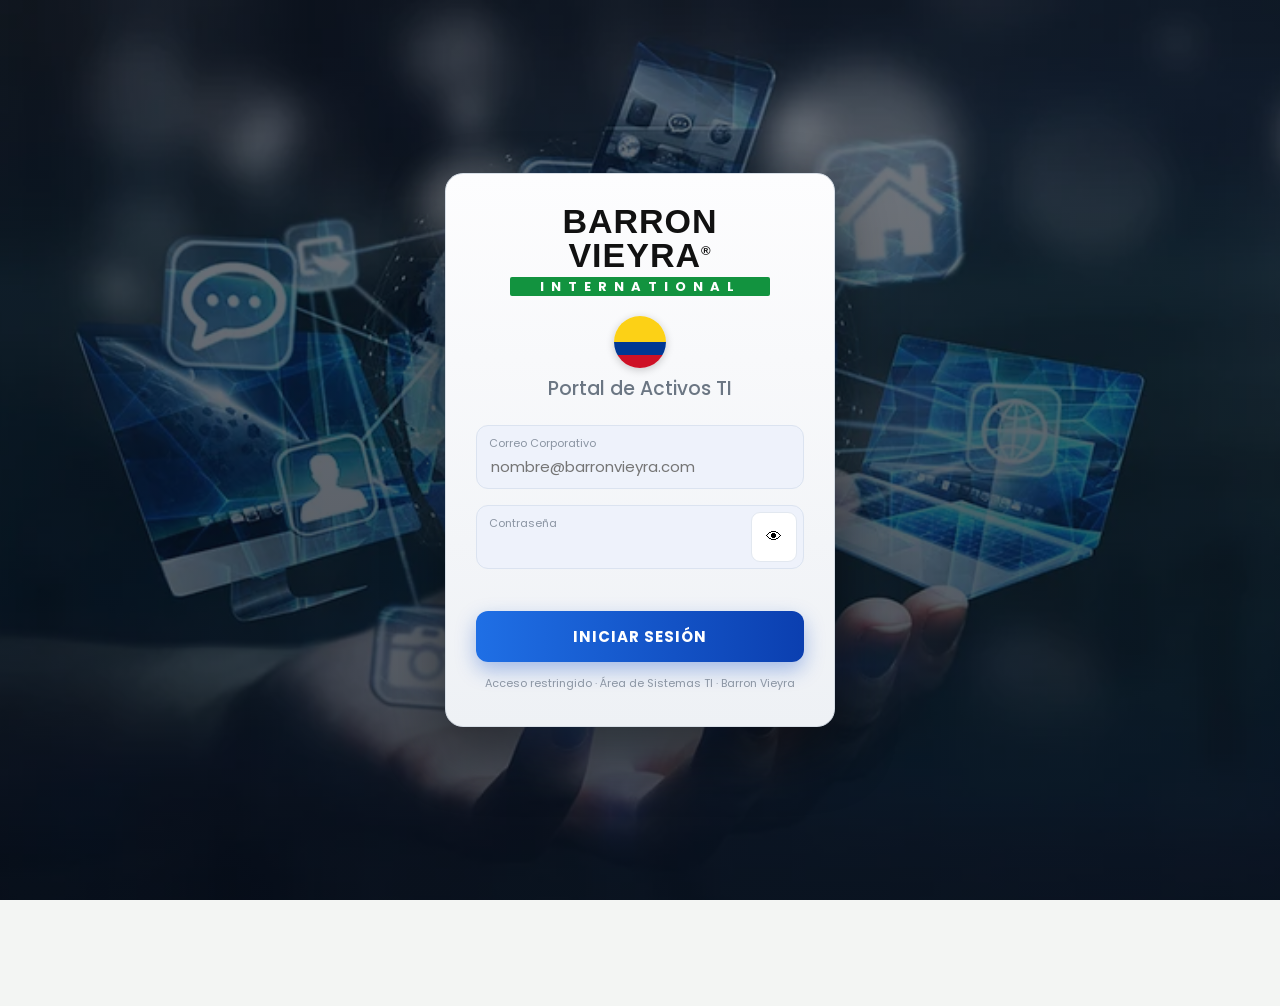
==== index.html @ f84a5479 "index: accesos a pantalla completa (grid 3x2)" ====
<!DOCTYPE html>
<html lang="es">
<head>
<meta charset="UTF-8">
<meta name="viewport" content="width=device-width, initial-scale=1.0">
<title>Portal de Sistemas — Accesos</title>
<link rel="preconnect" href="https://fonts.googleapis.com">
<link rel="preconnect" href="https://fonts.gstatic.com" crossorigin>
<link href="https://fonts.googleapis.com/css2?family=Oswald:wght@500;600;700&family=Poppins:wght@400;500;600;700&display=swap" rel="stylesheet">
<style>
  :root {
    --bg-page: #f3f5f3;
    --bg-header: #0d3d24;
    --bg-card: #ffffff;
    --text-primary: #1c1c1a;
    --text-secondary: #6b6f6c;
    --text-on-dark: #f4f6f4;
    --accent: #008651;
    --border: #e3e6e2;
    --radius: 12px;
  }
  * { box-sizing: border-box; }
  body {
    margin: 0;
    min-height: 100vh;
    font-family: 'Poppins', -apple-system, BlinkMacSystemFont, "Segoe UI", Roboto, Helvetica, Arial, sans-serif;
    background: var(--bg-page);
    color: var(--text-primary);
    display: flex;
    flex-direction: column;
  }

  .top-band {
    position: relative;
    background:
      repeating-linear-gradient(115deg, rgba(255,255,255,0.035) 0px, rgba(255,255,255,0.035) 2px, transparent 2px, transparent 26px),
      linear-gradient(135deg, var(--bg-header), #145232 55%, #0a2e1c);
    color: var(--text-on-dark);
    padding: 22px 26px 24px;
    border-bottom: 4px solid #4fae7a;
    box-shadow: 0 8px 24px rgba(13,61,36,0.25);
  }
  .top-band-inner { max-width: none; margin: 0; }
  .brand-header {
    display: flex;
    align-items: center;
    gap: 18px;
    margin-bottom: 12px;
  }
  .brand-header img {
    height: 56px;
    width: auto;
    background: #ffffff;
    border-radius: 8px;
    padding: 6px 10px;
    box-shadow: 0 4px 14px rgba(0,0,0,0.18);
  }
  .eyebrow {
    font-size: 11.5px;
    letter-spacing: 1.5px;
    text-transform: uppercase;
    color: #7fd9a8;
    font-weight: 600;
    margin: 0 0 8px 0;
  }
  h1 {
    font-family: 'Oswald', sans-serif;
    font-size: 26px;
    font-weight: 700;
    margin: 0 0 8px 0;
    letter-spacing: 0.3px;
    text-transform: uppercase;
  }
  .top-band p.desc {
    margin: 0;
    font-size: 13.5px;
    color: rgba(244,246,244,0.78);
    max-width: 60ch;
  }

  main {
    flex: 1;
    max-width: none;
    margin: 0;
    width: 100%;
    padding: 24px 26px 24px;
    display: flex;
    flex-direction: column;
    min-height: 0;
  }

  .cards {
    display: grid;
    grid-template-columns: repeat(3, 1fr);
    grid-auto-rows: minmax(160px, 1fr);
    gap: 20px;
    flex: 1;
    min-height: 0;
  }
  @media (max-width: 1100px) {
    main { display: block; }
    .cards { grid-template-columns: repeat(2, 1fr); grid-auto-rows: auto; flex: none; }
  }
  @media (max-width: 720px) {
    main { padding: 24px 20px 30px; }
    .cards { grid-template-columns: 1fr; }
  }

  .card {
    background: var(--bg-card);
    border: 1px solid var(--border);
    border-radius: var(--radius);
    padding: 30px 28px;
    display: flex;
    flex-direction: column;
    justify-content: center;
    gap: 16px;
    text-decoration: none;
    color: var(--text-primary);
    transition: transform 0.15s ease, box-shadow 0.15s ease, border-color 0.15s ease;
    position: relative;
    overflow: hidden;
  }
  .card::before {
    content: "";
    position: absolute;
    top: 0; left: 0;
    width: 4px;
    height: 100%;
    background: var(--accent);
    opacity: 0;
    transition: opacity 0.15s ease;
  }
  .card:hover {
    transform: translateY(-3px);
    box-shadow: 0 10px 26px rgba(13,61,36,0.14);
    border-color: var(--accent);
  }
  .card:hover::before { opacity: 1; }

  .card-icon {
    width: 54px;
    height: 54px;
    border-radius: 12px;
    display: flex;
    align-items: center;
    justify-content: center;
    font-size: 27px;
    flex: none;
  }
  .card-icon.tickets { background: #e6f4ec; color: var(--accent); }
  .card-icon.report { background: #eef0fb; color: #4a5bc4; }
  .card-icon.training { background: #e9f1fb; color: #1c7293; }
  .card-icon.equipo { background: #e6f4ec; color: var(--accent); }

  .card h2 {
    font-family: 'Oswald', sans-serif;
    font-size: 21px;
    font-weight: 600;
    margin: 0;
    letter-spacing: 0.2px;
  }
  .card p.card-desc {
    margin: 0;
    font-size: 14px;
    color: var(--text-secondary);
    line-height: 1.55;
    flex: none;
  }
  .card .cta {
    font-size: 13.5px;
    font-weight: 600;
    color: var(--accent);
    display: inline-flex;
    align-items: center;
    gap: 6px;
  }
  .card .cta .arrow {
    transition: transform 0.15s ease;
  }
  .card:hover .cta .arrow { transform: translateX(3px); }

  footer {
    text-align: center;
    font-size: 11.5px;
    color: var(--text-secondary);
    padding: 18px 0 26px;
  }
</style>
<script src="auth-gate.js"></script>
</head>
<body>

  <div class="top-band">
    <div class="top-band-inner">
      <div class="brand-header">
        <img src="[data-uri]" alt="Barron Vieyra International">
      </div>
      <p class="eyebrow">Área de Sistemas</p>
      <h1>Portal de accesos</h1>
      <p class="desc">Selecciona el tablero que quieras abrir. Cada uno se abre en una pestaña nueva y conserva sus filtros, gráficos y exportaciones propias.</p>
    </div>
  </div>

  <main>
    <div class="cards">

      <a class="card" href="tabla_valores.html">
        <div class="card-icon equipo">🧮</div>
        <h2>Tablas de Valores del Inventario</h2>
        <p class="card-desc">Valorización de los activos de TI por categorías (cómputo, impresoras, software, redes, servidores y teléfonos). Edita valores, agrega dispositivos o crea tablas nuevas; los subtotales y el gran total se calculan solos.</p>
        <span class="cta">Abrir tablas <span class="arrow">→</span></span>
      </a>
      <a class="card" href="compras.html">
        <div class="card-icon equipo">🛒</div>
        <h2>Compras en proceso</h2>
        <p class="card-desc">Registro de compras de TI en trámite. Al marcar una compra como “Comprado”, el ítem pasa automáticamente a la tabla del inventario que corresponda (cómputo, impresoras, software, redes, servidores, teléfonos o monitores).</p>
        <span class="cta">Abrir compras <span class="arrow">→</span></span>
      </a>

      <a class="card" href="dashboard_tickets_ti.html">
        <div class="card-icon tickets">🎫</div>
        <h2>Indicadores y Gráficos de TI</h2>
        <p class="card-desc">Dashboard de tickets de soporte: estado, prioridad, tiempos de resolución, reaperturas y desempeño por agente. Incluye filtros, exportación a PDF/PPTX y Excel.</p>
        <span class="cta">Abrir tablero <span class="arrow">→</span></span>
      </a>

      <a class="card" href="matriz_equipamiento.html">
        <div class="card-icon equipo">💻</div>
        <h2>Matriz de Equipamiento Sistemático</h2>
        <p class="card-desc">Registro de dispositivos asignados por usuario (portátil, monitor, radio, tablet, impresora y más). Crea usuarios nuevos, ajusta sus equipos y marca a quienes ya no estén en la empresa.</p>
        <span class="cta">Abrir matriz <span class="arrow">→</span></span>
      </a>

      <a class="card" href="sistemas-report.html">
        <div class="card-icon report">🗓️</div>
        <h2>Reporte de Actividades — Sistemas</h2>
        <p class="card-desc">Checklist de actividades del área: seguimiento diario, cierre mensual y ciclo anual, con registro de avance por tarea.</p>
        <span class="cta">Abrir reporte <span class="arrow">→</span></span>
      </a>

      <a class="card" href="dashboard_capacitaciones.html">
        <div class="card-icon training">🎓</div>
        <h2>Capacitaciones de Tecnología</h2>
        <p class="card-desc">Tablero de seguimiento del cronograma trimestral de capacitaciones: sesiones completadas, pendientes y progreso general. Incluye registro de fechas, exportación e importación de avance.</p>
        <span class="cta">Abrir tablero <span class="arrow">→</span></span>
      </a>

    </div>
  </main>

  <footer>Portal interno · Área de Sistemas</footer>

</body>
<!-- redeploy 20260807 -->
</html>
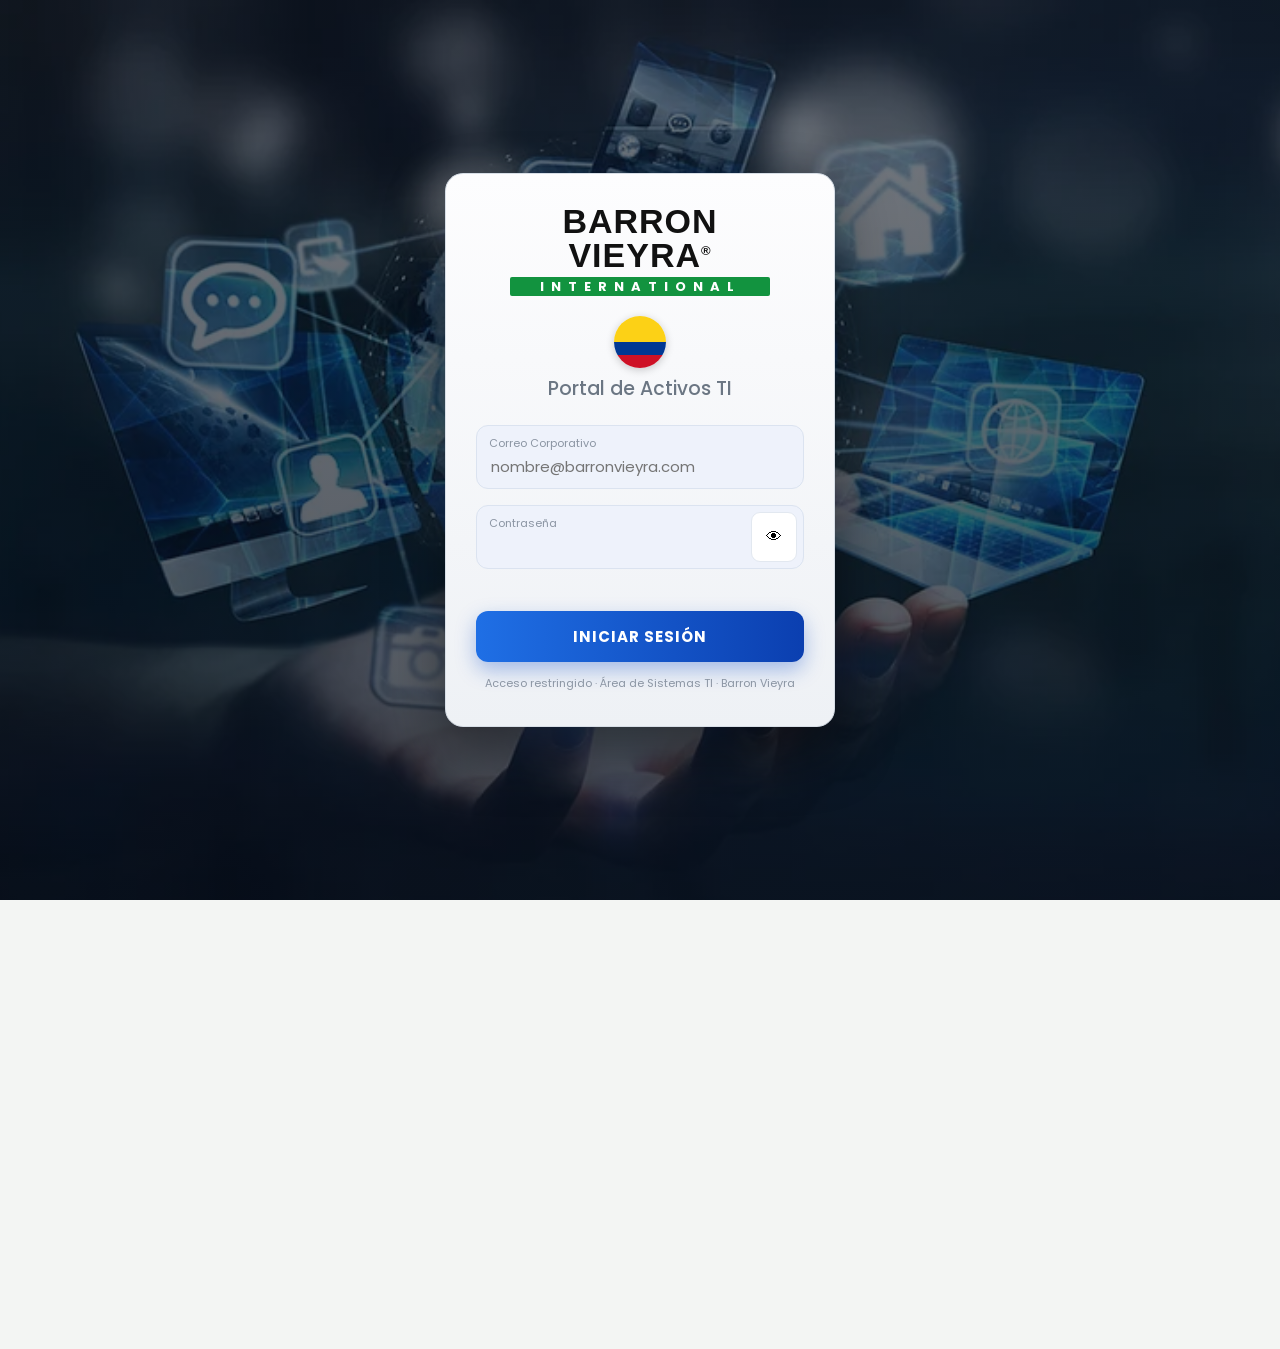
==== commit 4c7d2c0b: "Baja de equipos + acceso y conteo por categoria" ====
--- a/index.html
+++ b/index.html
@@ -211,6 +211,12 @@
         <p class="card-desc">Valorización de los activos de TI por categorías (cómputo, impresoras, software, redes, servidores y teléfonos). Edita valores, agrega dispositivos o crea tablas nuevas; los subtotales y el gran total se calculan solos.</p>
         <span class="cta">Abrir tablas <span class="arrow">→</span></span>
       </a>
+      <a class="card" href="bajas_equipos.html">
+        <div class="card-icon equipo">📦</div>
+        <h2>Equipos dados de baja</h2>
+        <p class="card-desc">Archivo de los dispositivos retirados del inventario. Consulta qué equipos se dieron de baja, con su categoría, datos, valor y fecha; reactívalos si fue un error. Se alimenta solo desde las Tablas de valores.</p>
+        <span class="cta">Ver bajas <span class="arrow">→</span></span>
+      </a>
       <a class="card" href="compras.html">
         <div class="card-icon equipo">🛒</div>
         <h2>Compras en proceso</h2>
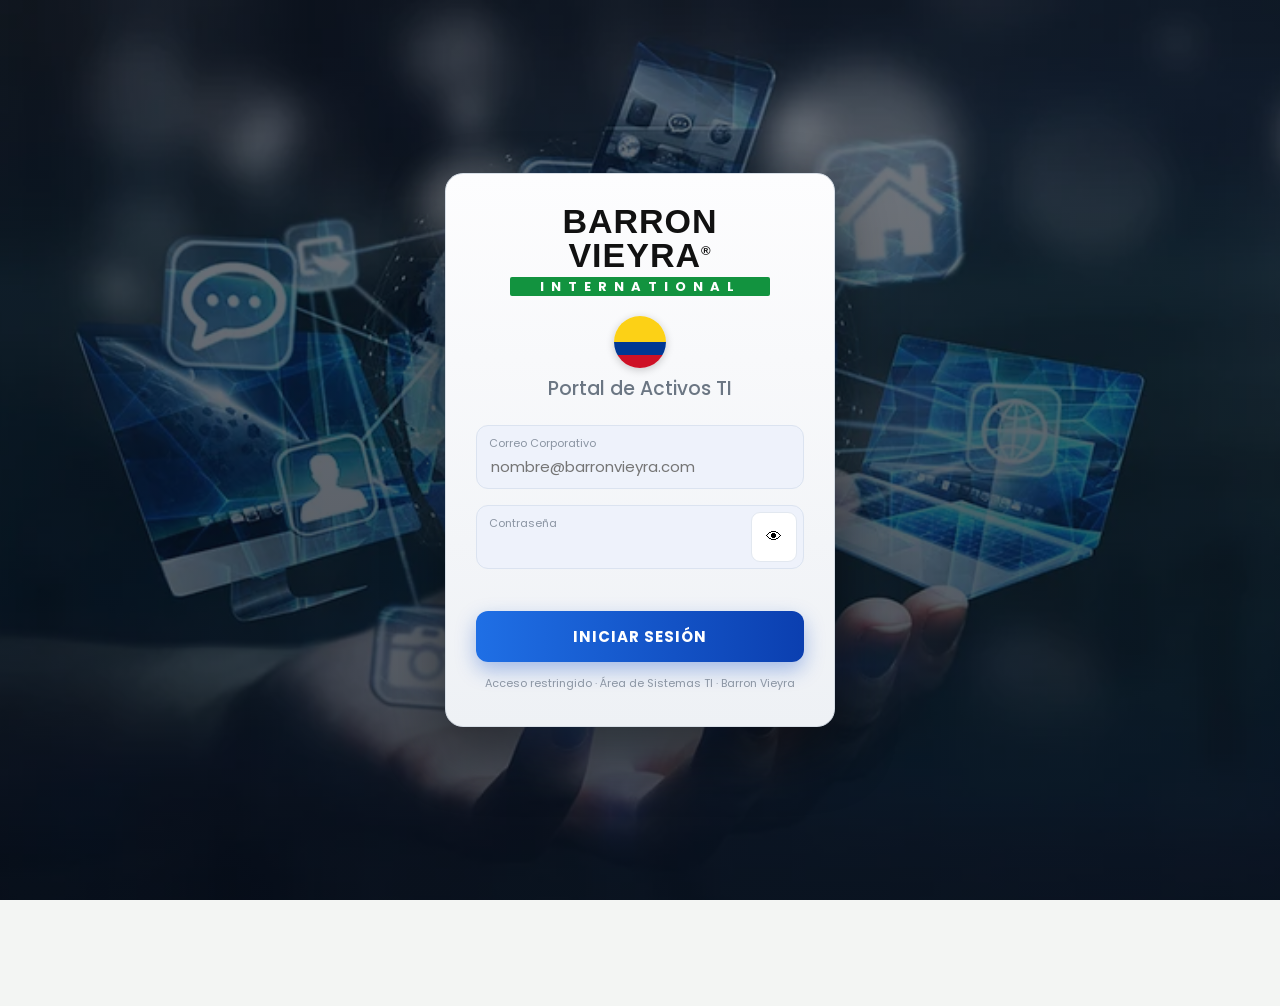
==== commit 3c2bdd2b: "Boton Equipos de baja en inventario; quitar card" ====
--- a/index.html
+++ b/index.html
@@ -211,12 +211,6 @@
         <p class="card-desc">Valorización de los activos de TI por categorías (cómputo, impresoras, software, redes, servidores y teléfonos). Edita valores, agrega dispositivos o crea tablas nuevas; los subtotales y el gran total se calculan solos.</p>
         <span class="cta">Abrir tablas <span class="arrow">→</span></span>
       </a>
-      <a class="card" href="bajas_equipos.html">
-        <div class="card-icon equipo">📦</div>
-        <h2>Equipos dados de baja</h2>
-        <p class="card-desc">Archivo de los dispositivos retirados del inventario. Consulta qué equipos se dieron de baja, con su categoría, datos, valor y fecha; reactívalos si fue un error. Se alimenta solo desde las Tablas de valores.</p>
-        <span class="cta">Ver bajas <span class="arrow">→</span></span>
-      </a>
       <a class="card" href="compras.html">
         <div class="card-icon equipo">🛒</div>
         <h2>Compras en proceso</h2>
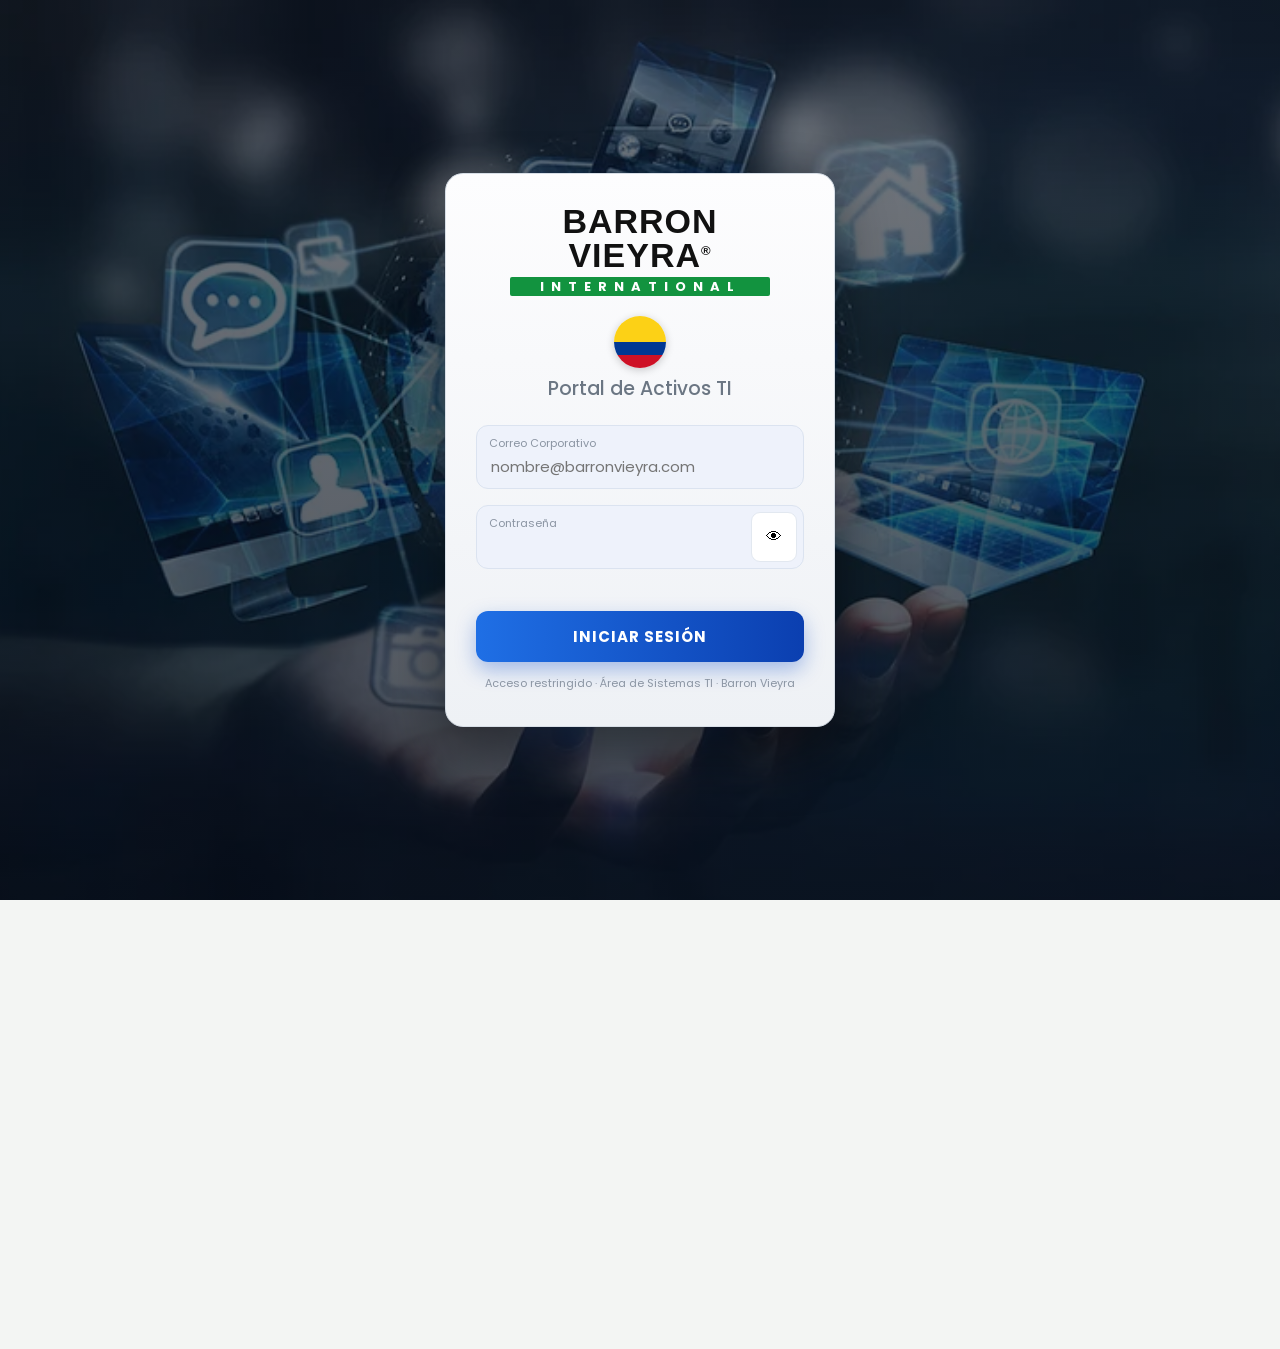
==== commit 007ca880: "Indicadores de backup: acceso y tablero" ====
--- a/index.html
+++ b/index.html
@@ -225,6 +225,13 @@
         <span class="cta">Abrir tablero <span class="arrow">→</span></span>
       </a>
 
+      <a class="card" href="indicadores_backup.html">
+        <div class="card-icon report">🛡️</div>
+        <h2>Indicadores de backup</h2>
+        <p class="card-desc">Seguimiento de los respaldos de sistemas y bases de datos: total de respaldos, tasa de éxito, último respaldo, cobertura y días sin backup. Incluye gráficos por mes, cumplimiento diario, registro editable y exportación a Excel.</p>
+        <span class="cta">Abrir indicadores <span class="arrow">→</span></span>
+      </a>
+
       <a class="card" href="matriz_equipamiento.html">
         <div class="card-icon equipo">💻</div>
         <h2>Matriz de Equipamiento Sistemático</h2>
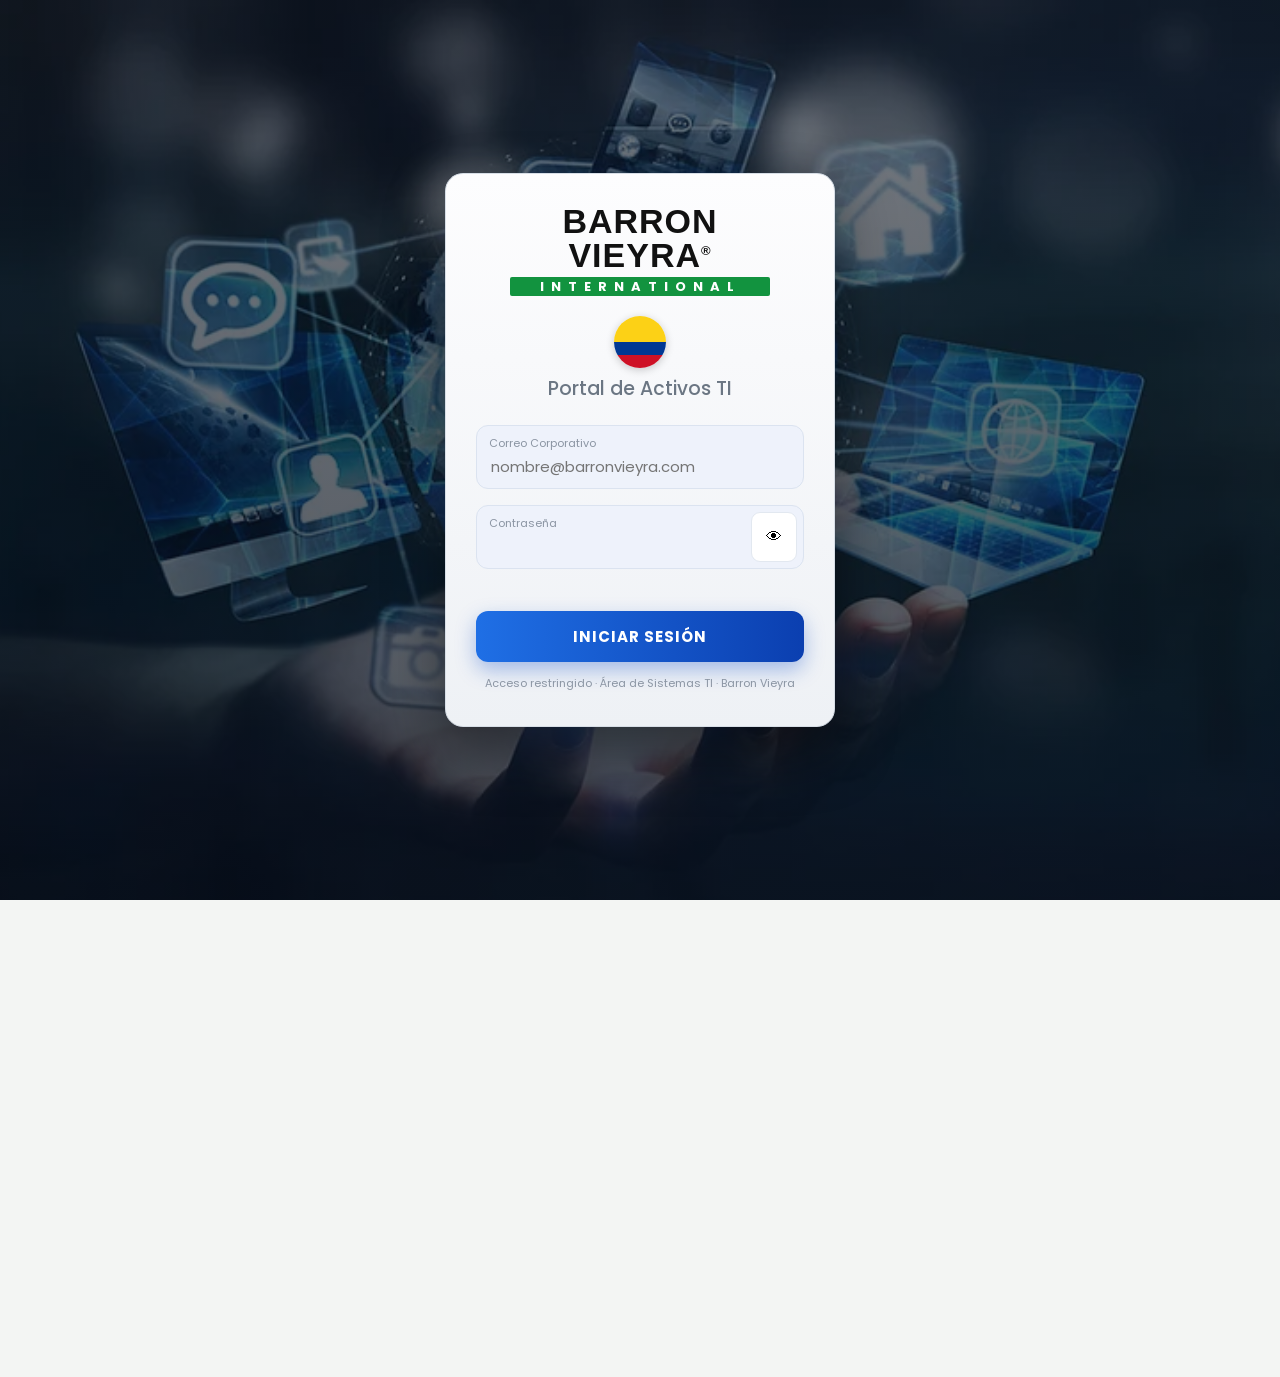
==== commit 0b775dc5: "Update index.html" ====
--- a/index.html
+++ b/index.html
@@ -3,7 +3,7 @@
 <head>
 <meta charset="UTF-8">
 <meta name="viewport" content="width=device-width, initial-scale=1.0">
-<title>Portal de Sistemas — Accesos</title>
+<title>Portal de TI</title>
 <link rel="preconnect" href="https://fonts.googleapis.com">
 <link rel="preconnect" href="https://fonts.gstatic.com" crossorigin>
 <link href="https://fonts.googleapis.com/css2?family=Oswald:wght@500;600;700&family=Poppins:wght@400;500;600;700&display=swap" rel="stylesheet">
@@ -207,7 +207,7 @@
 
       <a class="card" href="tabla_valores.html">
         <div class="card-icon equipo">🧮</div>
-        <h2>Tablas de Valores del Inventario</h2>
+        <h2>Valores del Inventario</h2>
         <p class="card-desc">Valorización de los activos de TI por categorías (cómputo, impresoras, software, redes, servidores y teléfonos). Edita valores, agrega dispositivos o crea tablas nuevas; los subtotales y el gran total se calculan solos.</p>
         <span class="cta">Abrir tablas <span class="arrow">→</span></span>
       </a>
@@ -220,7 +220,7 @@
 
       <a class="card" href="dashboard_tickets_ti.html">
         <div class="card-icon tickets">🎫</div>
-        <h2>Indicadores y Gráficos de TI</h2>
+        <h2>Indicadores de Ticket</h2>
         <p class="card-desc">Dashboard de tickets de soporte: estado, prioridad, tiempos de resolución, reaperturas y desempeño por agente. Incluye filtros, exportación a PDF/PPTX y Excel.</p>
         <span class="cta">Abrir tablero <span class="arrow">→</span></span>
       </a>
@@ -234,7 +234,7 @@
 
       <a class="card" href="matriz_equipamiento.html">
         <div class="card-icon equipo">💻</div>
-        <h2>Matriz de Equipamiento Sistemático</h2>
+        <h2>TC-FT-19 Matriz de Equipamiento Sistemático</h2>
         <p class="card-desc">Registro de dispositivos asignados por usuario (portátil, monitor, radio, tablet, impresora y más). Crea usuarios nuevos, ajusta sus equipos y marca a quienes ya no estén en la empresa.</p>
         <span class="cta">Abrir matriz <span class="arrow">→</span></span>
       </a>
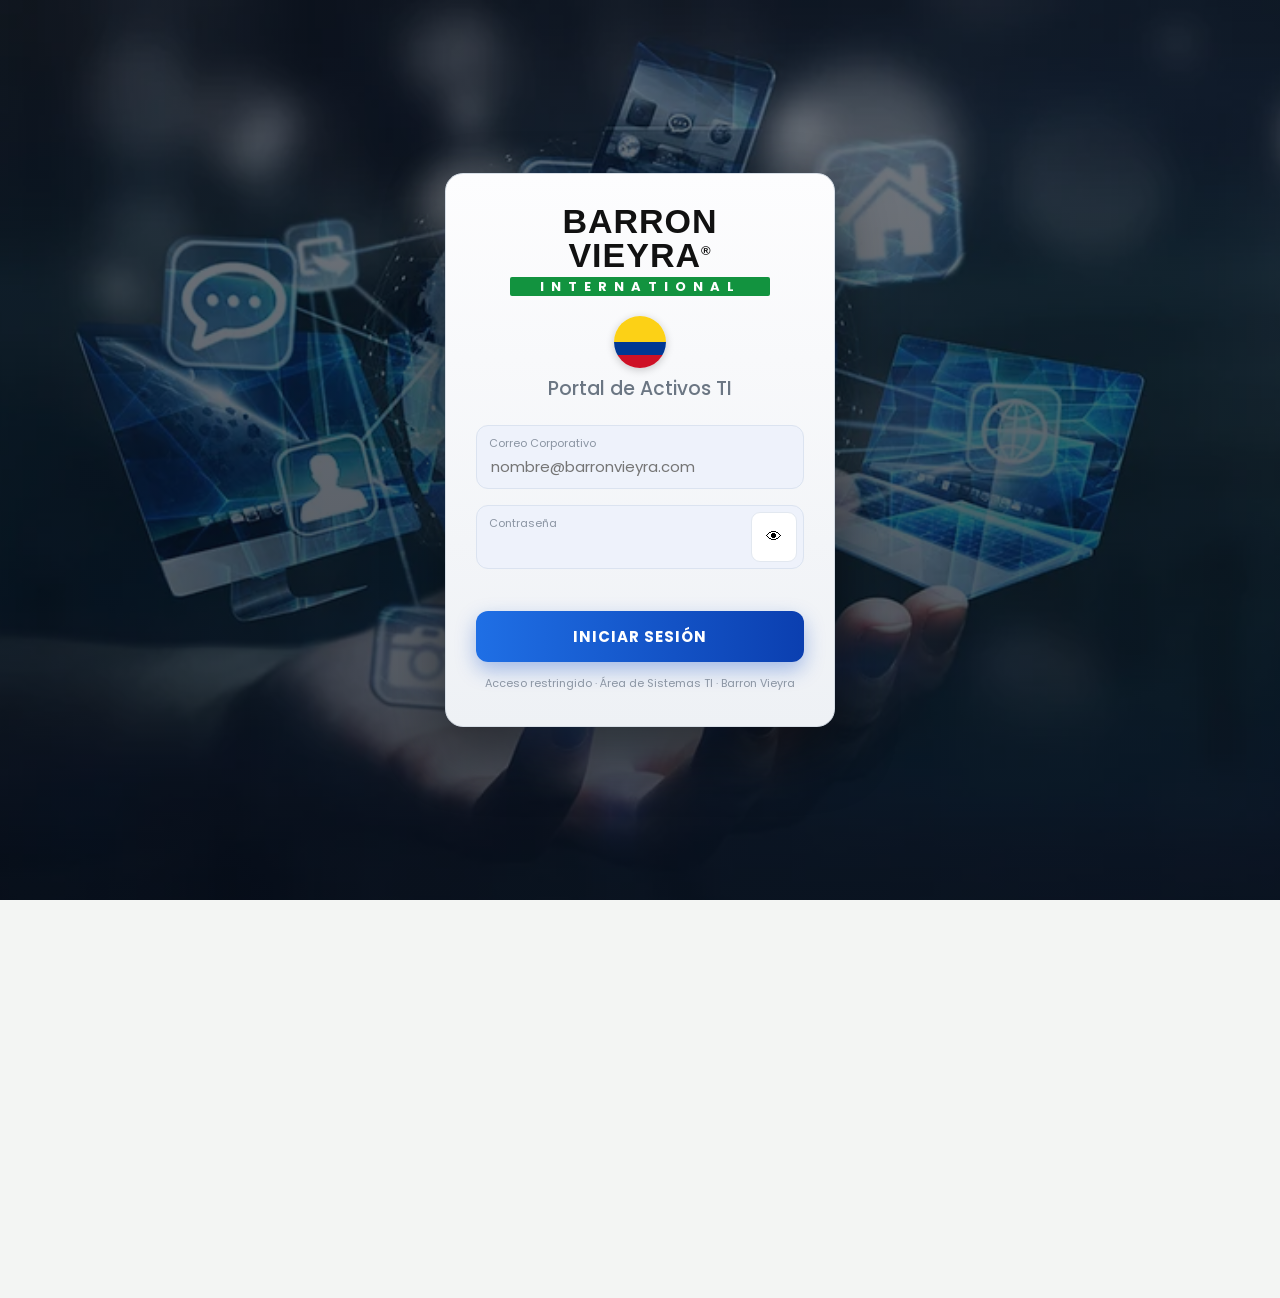
==== commit f6e6eb5e: "Update index.html" ====
--- a/index.html
+++ b/index.html
@@ -91,10 +91,11 @@
 
   .cards {
     display: grid;
-    grid-template-columns: repeat(3, 1fr);
-    grid-auto-rows: minmax(160px, 1fr);
-    gap: 20px;
-    flex: 1;
+    grid-template-columns: repeat(auto-fit, minmax(240px, 300px));
+    grid-auto-rows: auto;
+    align-content: start;
+    justify-content: center;
+    gap: 16px;
     min-height: 0;
   }
   @media (max-width: 1100px) {
@@ -110,11 +111,11 @@
     background: var(--bg-card);
     border: 1px solid var(--border);
     border-radius: var(--radius);
-    padding: 30px 28px;
+    padding: 20px 22px;
     display: flex;
     flex-direction: column;
     justify-content: center;
-    gap: 16px;
+    gap: 12px;
     text-decoration: none;
     color: var(--text-primary);
     transition: transform 0.15s ease, box-shadow 0.15s ease, border-color 0.15s ease;
@@ -139,13 +140,13 @@
   .card:hover::before { opacity: 1; }
 
   .card-icon {
-    width: 54px;
-    height: 54px;
-    border-radius: 12px;
+    width: 44px;
+    height: 44px;
+    border-radius: 11px;
     display: flex;
     align-items: center;
     justify-content: center;
-    font-size: 27px;
+    font-size: 22px;
     flex: none;
   }
   .card-icon.tickets { background: #e6f4ec; color: var(--accent); }
@@ -155,14 +156,14 @@
 
   .card h2 {
     font-family: 'Oswald', sans-serif;
-    font-size: 21px;
+    font-size: 18px;
     font-weight: 600;
     margin: 0;
     letter-spacing: 0.2px;
   }
   .card p.card-desc {
     margin: 0;
-    font-size: 14px;
+    font-size: 13px;
     color: var(--text-secondary);
     line-height: 1.55;
     flex: none;
